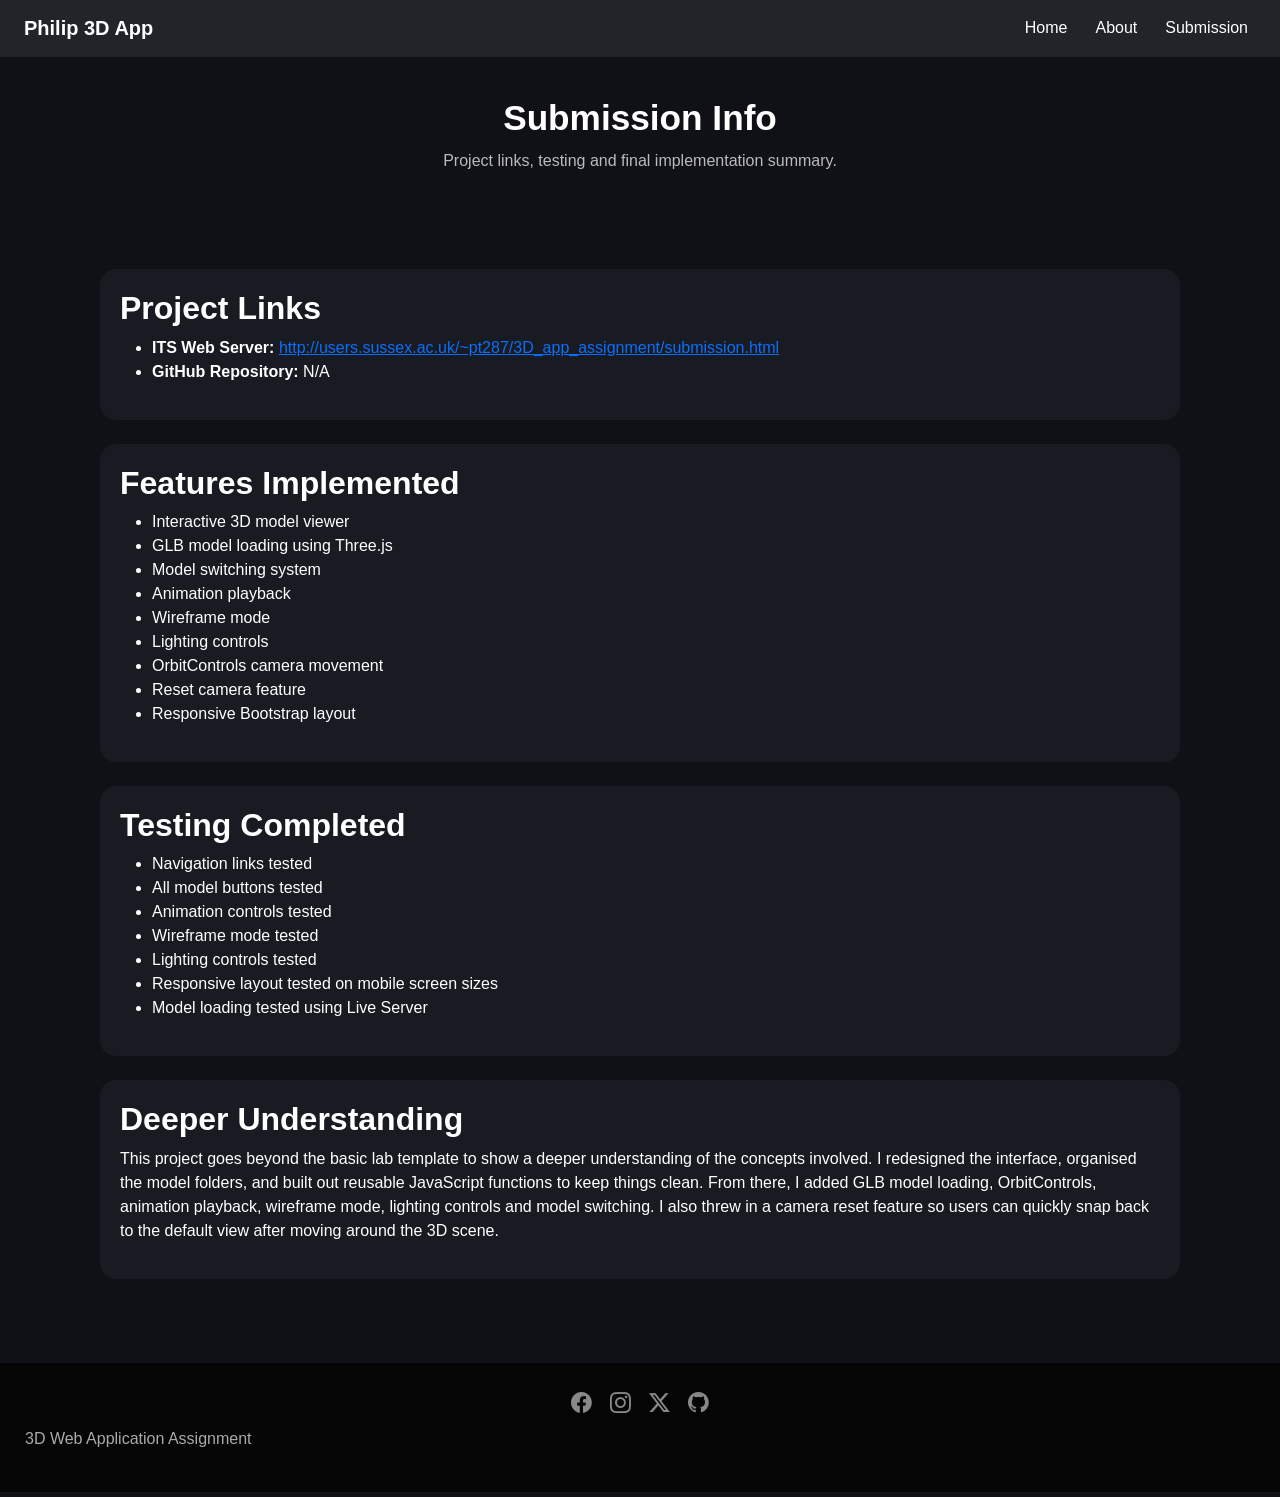
==== submission.html @ 298a6f72 "Initial commit" ====
<!DOCTYPE html>
<html lang="en">
<head>
  <meta charset="UTF-8" />
  <meta name="viewport" content="width=device-width, initial-scale=1.0" />
  <title>Submission | Philip's Web 3D App</title>

  <link rel="stylesheet" href="css/bootstrap.min.css" />
  <link rel="stylesheet" href="css/style.css" />
  <link rel="stylesheet" href="https://cdn.jsdelivr.net/npm/bootstrap-icons@1.11.3/font/bootstrap-icons.min.css">
</head>

<body>

<nav class="navbar navbar-expand-lg navbar-dark bg-dark px-4">
  <a class="navbar-brand" href="index.html">Philip 3D App</a>

  <button class="navbar-toggler" type="button" data-bs-toggle="collapse" data-bs-target="#mainNavbar">
    <span class="navbar-toggler-icon"></span>
  </button>

  <div class="collapse navbar-collapse" id="mainNavbar">
    <div class="navbar-nav ms-auto">
      <a class="nav-link text-white" href="index.html">Home</a>
      <a class="nav-link text-white" href="about.html">About</a>
      <a class="nav-link text-white active" href="submission.html">Submission</a>
    </div>
  </div>
</nav>

<header class="hero-section">
  <h1>Submission Info</h1>
  <p>Project links, testing and final implementation summary.</p>
</header>

<main class="container main-content">

  <div class="card mb-4">
    <h2>Project Links</h2>

    <ul>
      <li>
        <strong>ITS Web Server:</strong>
        <a href="http://users.sussex.ac.uk/~pt287/3D_app_assignment/submission.html" target="_blank">
        http://users.sussex.ac.uk/~pt287/3D_app_assignment/submission.html
        </a>
      </li>

      <li>
        <strong>GitHub Repository:</strong>
        N/A
      </li>
    </ul>
  </div>

  <div class="card mb-4">
    <h2>Features Implemented</h2>

    <ul>
      <li>Interactive 3D model viewer</li>
      <li>GLB model loading using Three.js</li>
      <li>Model switching system</li>
      <li>Animation playback</li>
      <li>Wireframe mode</li>
      <li>Lighting controls</li>
      <li>OrbitControls camera movement</li>
      <li>Reset camera feature</li>
      <li>Responsive Bootstrap layout</li>
    </ul>
  </div>

  <div class="card mb-4">
    <h2>Testing Completed</h2>

    <ul>
      <li>Navigation links tested</li>
      <li>All model buttons tested</li>
      <li>Animation controls tested</li>
      <li>Wireframe mode tested</li>
      <li>Lighting controls tested</li>
      <li>Responsive layout tested on mobile screen sizes</li>
      <li>Model loading tested using Live Server</li>
    </ul>
  </div>

  <div class="card mb-4">
    <h2>Deeper Understanding</h2>

    <p>
      This project goes beyond the basic lab template to show a deeper understanding 
      of the concepts involved. I redesigned the interface, organised the model folders, 
      and built out reusable JavaScript functions to keep things clean. From there, I added 
      GLB model loading, OrbitControls, animation playback, wireframe mode, lighting controls
      and model switching. I also threw in a camera reset feature so users can quickly snap
      back to the default view after moving around the 3D scene.
    </p>
  </div>

</main>

<footer>
  <div class="social-links mb-2">

    <a href="https://facebook.com/" class="social-icon" target="_blank">
      <i class="bi bi-facebook"></i>
    </a>
    <a href="https://instagram.com/" class="social-icon" target="_blank">
      <i class="bi bi-instagram"></i>
    </a>
    <a href="https://twitter.com/" class="social-icon" target="_blank">
      <i class="bi bi-twitter-x"></i>
    </a>
    <a href="https://github.com/PNT927" class="social-icon" target="_blank">
      <i class="bi bi-github"></i>
    </a>

  </div>
  <p>3D Web Application Assignment</p>
</footer>

<script src="js/bootstrap.bundle.min.js"></script>

</body>
</html>
---- css/style.css ----
body {
    margin: 0;
    padding-bottom: 5px;
    background-color: #0f1117;
    color: rgb(255, 255, 255);
    font-family: Arial, Helvetica, sans-serif;
}

p {
    font-family: Arial, Helvetica, sans-serif;
}

h1, h2, h3, h4, h5, h6 {
    font-family: Arial, Helvetica, sans-serif;
    font-weight: bold;
}
/* Navbar */

.navbar {
    border-bottom: 1px solid #222;
}

.navbar-brand {
    font-weight: bold;
}

.nav-link {
    margin-left: 12px;
}

/* MOdel buttons */

.btn-red {
    background-color: #dc2626;
    color: white;
    border: none;
}

.btn-red:hover {
    background-color: #b91c1c;
    color: white;
}
.btn-orange {
    background-color: #ff7a00;
    color: white;
    border: none;
}

.btn-orange:hover {
    background-color: #e56e00;
    color: white;
}
.btn-green {
    background-color: #16a34a;
    color: white;
    border: none;
}

.btn-green:hover {
    background-color: #15803d;
    color: white;
}

.light-switch-btn {
    background-color: #facc15;
    border: none;
    color: #111;
}

.light-switch-btn:hover {
    background-color: #eab308;
    color: #111;
}




/* Hero */

.hero-section {
    padding: 40px 20px;
    text-align: center;
}

.hero-section h1 {
    font-size: 2.2rem;
    margin-bottom: 10px;
}

.hero-section p {
    color: #bbb;
}

/* Layout */

.main-content {
    padding: 30px;
}

/* Viewer + controls */

.viewer-card,
.control-card,
.card {
    background-color: #181818;
    border: 1px solid #222;
    border-radius: 10px;
    padding: 20px;
}

.viewer-card {
    min-height: 600px;
}

.control-card {
    min-height: 600px;
}

#viewer {
    width: 100%;
    height: 560px;
    background: #0a0a0a;
    border-radius: 8px;
}

.control-btn {
    background-color: #2563eb;
    color: white;
    border: none;
    border-radius: 6px;
    padding: 10px 18px;
    font-weight: 600;
    transition: 0.2s ease;
}

.control-btn:hover {
    background-color: #1d4ed8;
    color: white;
    transform: translateY(-2px);
}


/* info box */

.info-box {
    margin-top: 20px;
    padding: 15px;
    background: #101010;
    border-radius: 8px;
}

.info-box p {
    color: #ccc;
}


/* Footer */
footer,
.footer {
    padding: 25px;
    background: #050505;
    color: #aaa;
    margin-top: 30px;
}

/* Cards if used elsewhere */
.card {
    background-color: #181b22;
    color: white;
    border: none;
    border-radius: 16px;
    margin-top: 10px;
    margin-bottom: 10px;
}

/* Tablet */
@media (max-width: 992px) {
    .main-content {
        padding: 25px;
    }

    .viewer-card,
    .control-card {
        min-height: auto;
    }

    #viewer {
        height: 500px;
    }
}

/* Mobile */
@media (max-width: 768px) {

    .main-content {
        padding: 15px;
    }

    .button-group .btn {
        flex: 1 1 100%;
    }

    #viewer {
        height: 420px;
    }

    .viewer-card,
    .control-card {
        min-height: auto;
    }
}
/* About page table styling */


.about-img {
    cursor: pointer;
    transition: transform 0.2s ease;
}

.about-img.clicked {
    transform: scale(1.05);
}

.custom-table,
.custom-table th,
.custom-table td {
    border: 1px solid #ffffff;
}

.custom-table th {
    background: #ffffff;
}

.custom-table td {
    background: #141414;
    color: white;
}

/* Footer Social Links */
.social-links {
    display: flex;
    justify-content: center;
    gap: 18px;
}

.social-icon {
    color: #888;
    font-size: 1.3rem;
    transition: 0.2s ease;
    text-decoration: none;
}

.social-icon:hover {
    color: white;
}
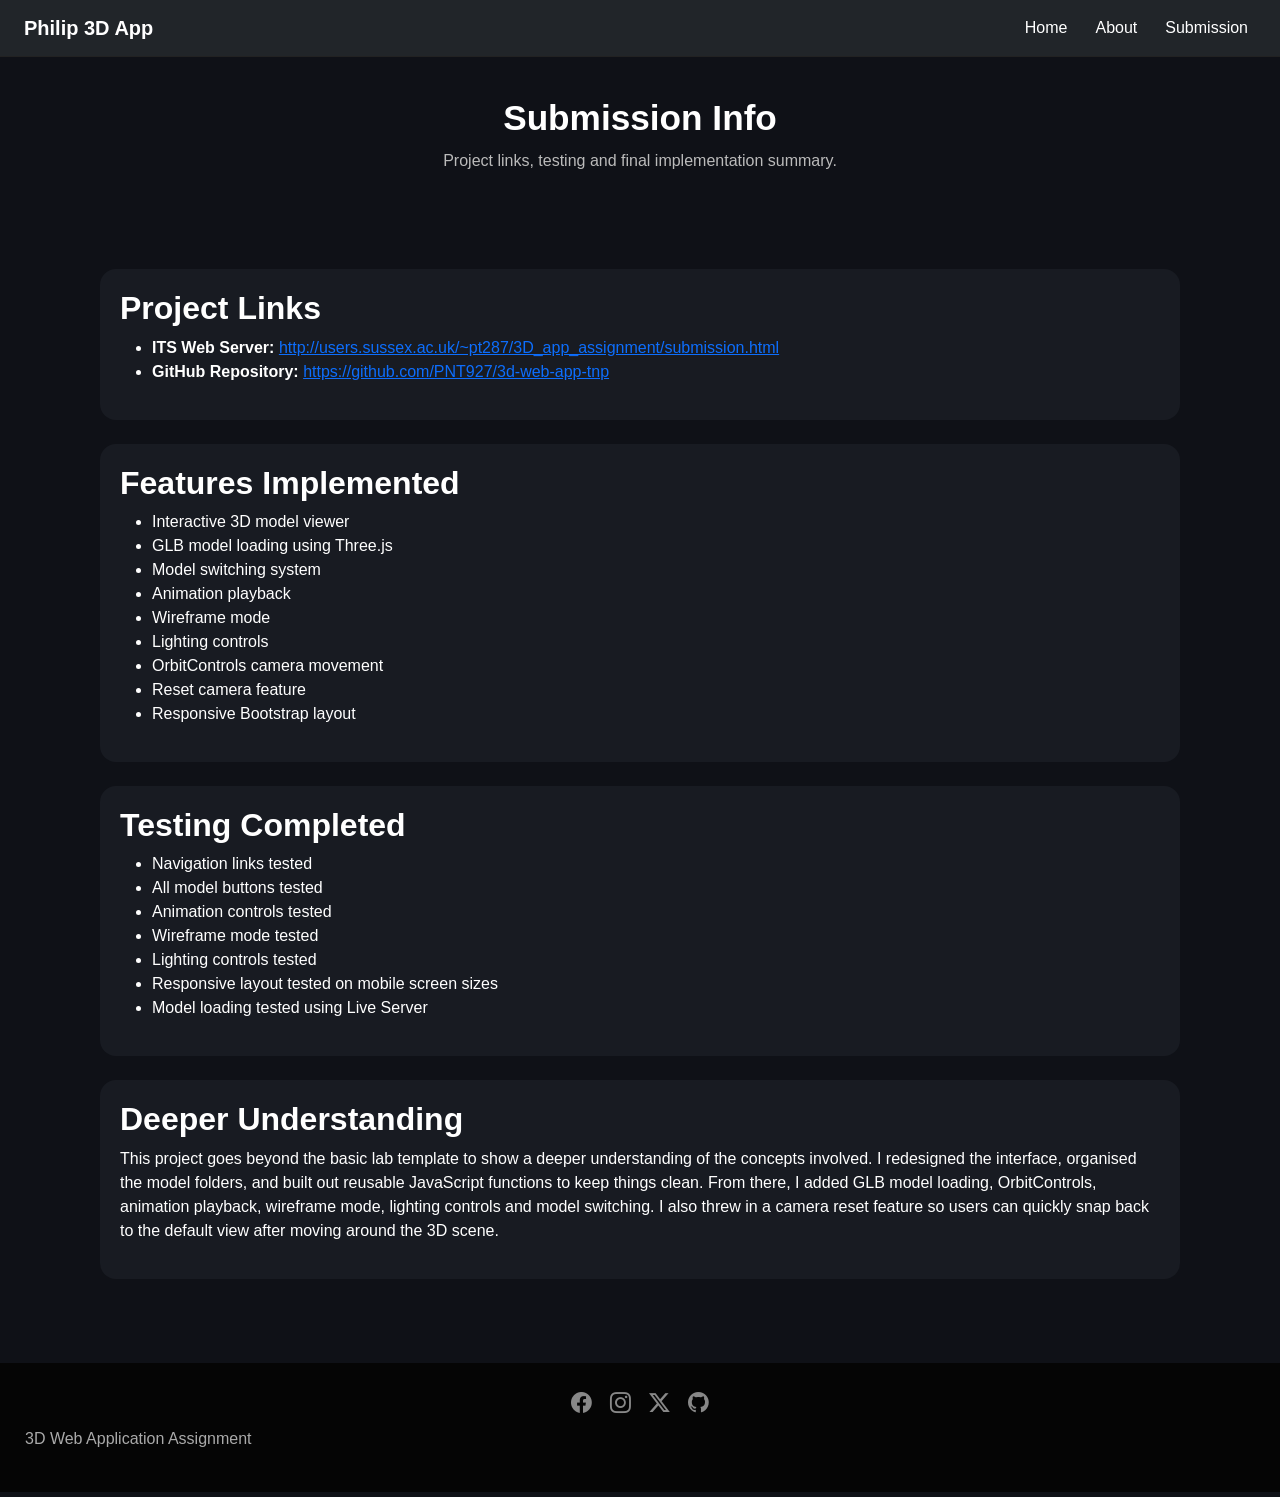
==== commit bcff8d43: "Final updates" ====
--- a/submission.html
+++ b/submission.html
@@ -48,7 +48,9 @@
 
       <li>
         <strong>GitHub Repository:</strong>
-        N/A
+        <a href="https://github.com/PNT927/3d-web-app-tnp" target="_blank">
+        https://github.com/PNT927/3d-web-app-tnp
+        </a>
       </li>
     </ul>
   </div>
